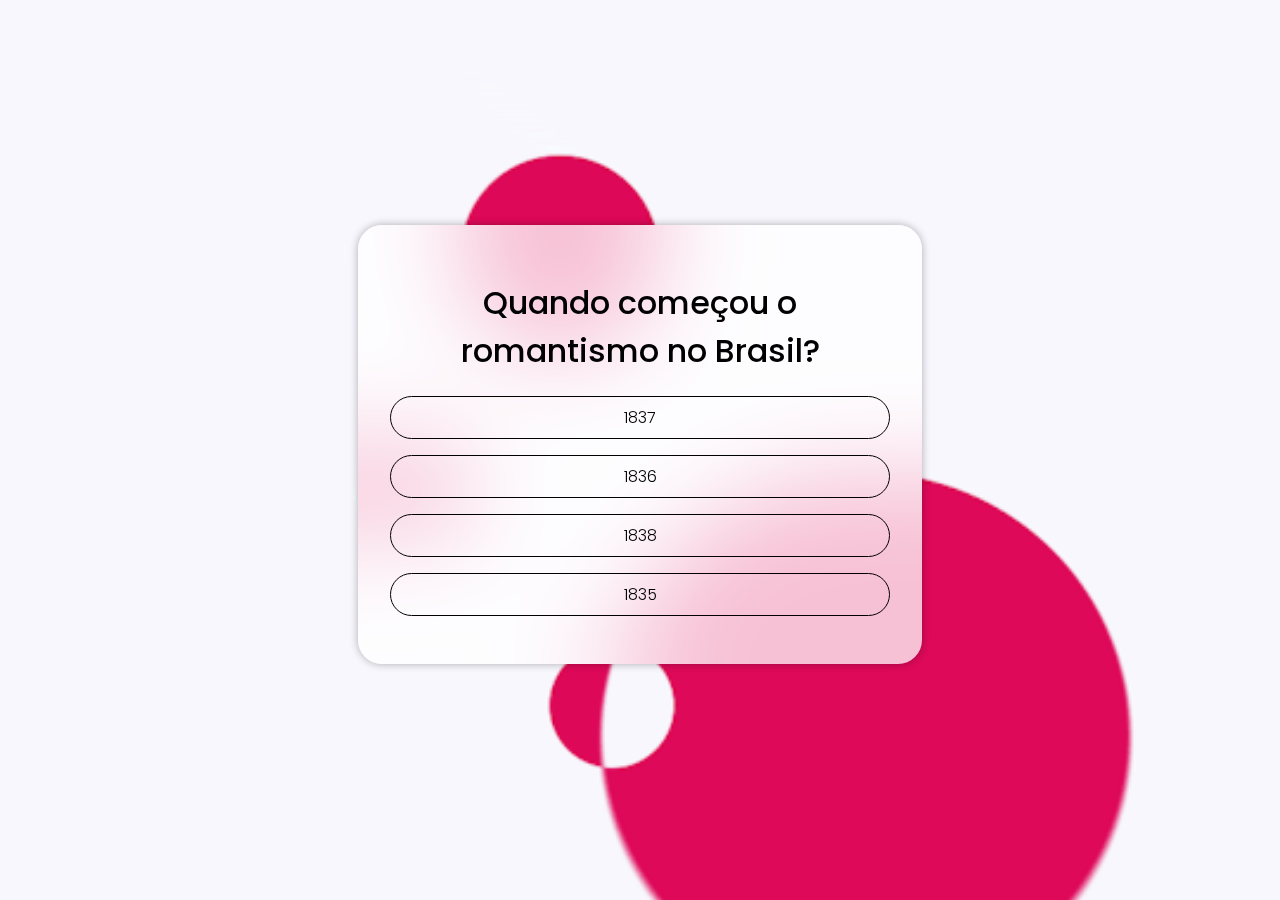
==== Pergunta2.html @ 732f4f7e "Primeiro" ====
<!DOCTYPE html>
<html lang="pt-br">
<head>
    <meta charset="UTF-8">
    <meta name="viewport" content="width=device-width, initial-scale=1.0">
    <title>Quiz | Segunda pergunta</title>
    <script src="js/app.js" defer></script>
    <link rel="stylesheet" href="css/main.css">
</head>
<body>
    <main>
        <h1>Quando começou o romantismo no Brasil?</h1>
        <p onclick="verificar('a')">1837</p>
        <p onclick="verificar('d', 'Pergunta3.html')">1836</p>
        <p onclick="verificar('c')">1838</p>
        <p onclick="verificar('b')">1835</p>
        <p id="resultado"></p>
    </main>
</body>
</html>
---- css/main.css ----
@import url('base/typography.css');
@import url('base/variaveis.css');
@import url('layout/body.css');
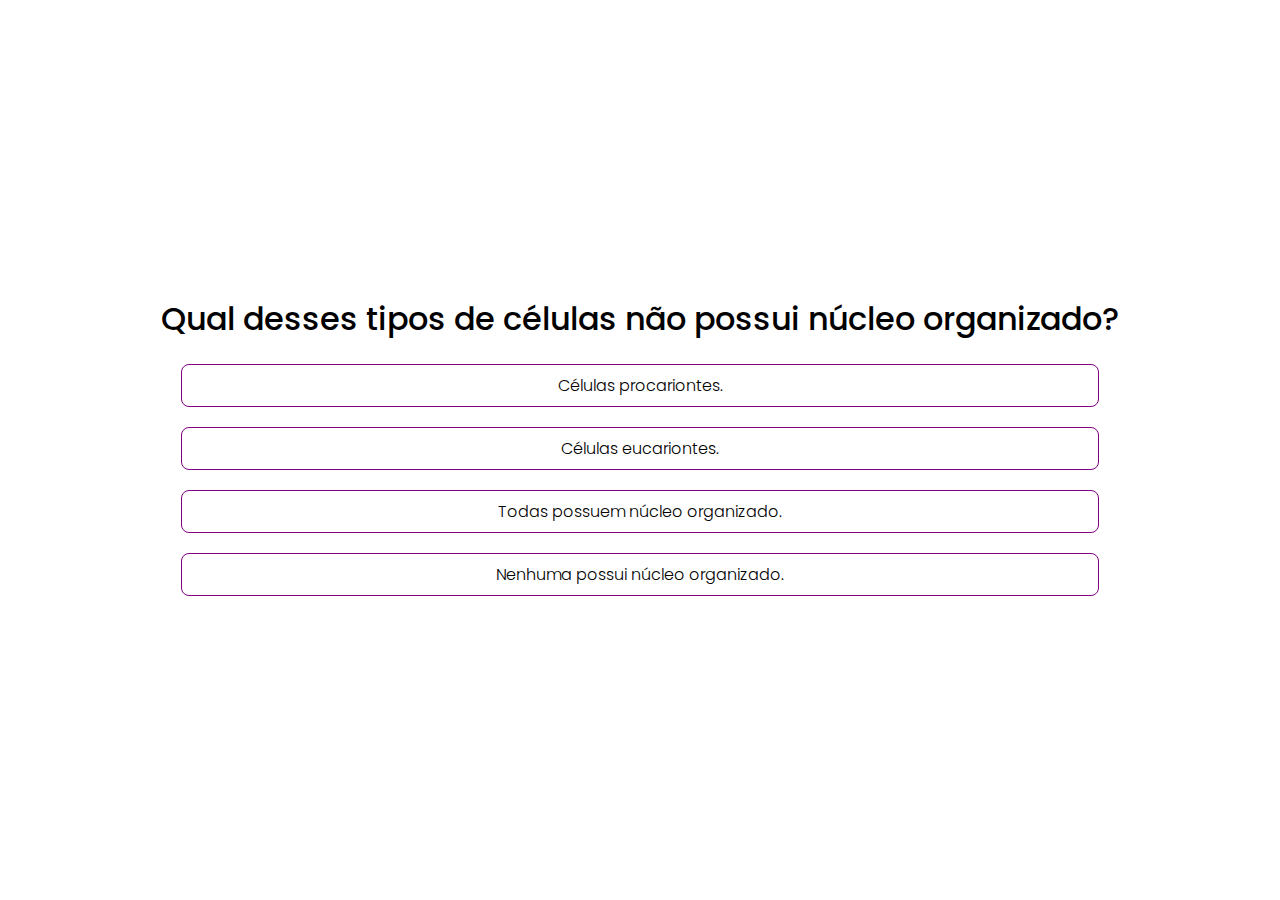
==== commit 411eef9a: "CSS" ====
--- a/Pergunta2.html
+++ b/Pergunta2.html
@@ -3,18 +3,18 @@
 <head>
     <meta charset="UTF-8">
     <meta name="viewport" content="width=device-width, initial-scale=1.0">
-    <title>Quiz | Segunda pergunta</title>
+    <title>Quiz - Biologia</title>
     <script src="js/app.js" defer></script>
     <link rel="stylesheet" href="css/main.css">
 </head>
 <body>
     <main>
-        <h1>Quando começou o romantismo no Brasil?</h1>
-        <p onclick="verificar('a')">1837</p>
-        <p onclick="verificar('d', 'Pergunta3.html')">1836</p>
-        <p onclick="verificar('c')">1838</p>
-        <p onclick="verificar('b')">1835</p>
+        <h1>Qual desses tipos de células não possui núcleo organizado?</h1>
+        <p onclick="verificar('d', 'Pergunta3.html')">Células procariontes.</p>
+        <p onclick="verificar('a')">Células eucariontes.</p>
+        <p onclick="verificar('c')">Todas possuem núcleo organizado.</p>
+        <p onclick="verificar('b')">Nenhuma possui núcleo organizado.</p>
         <p id="resultado"></p>
     </main>
 </body>
-</html>+</html>
